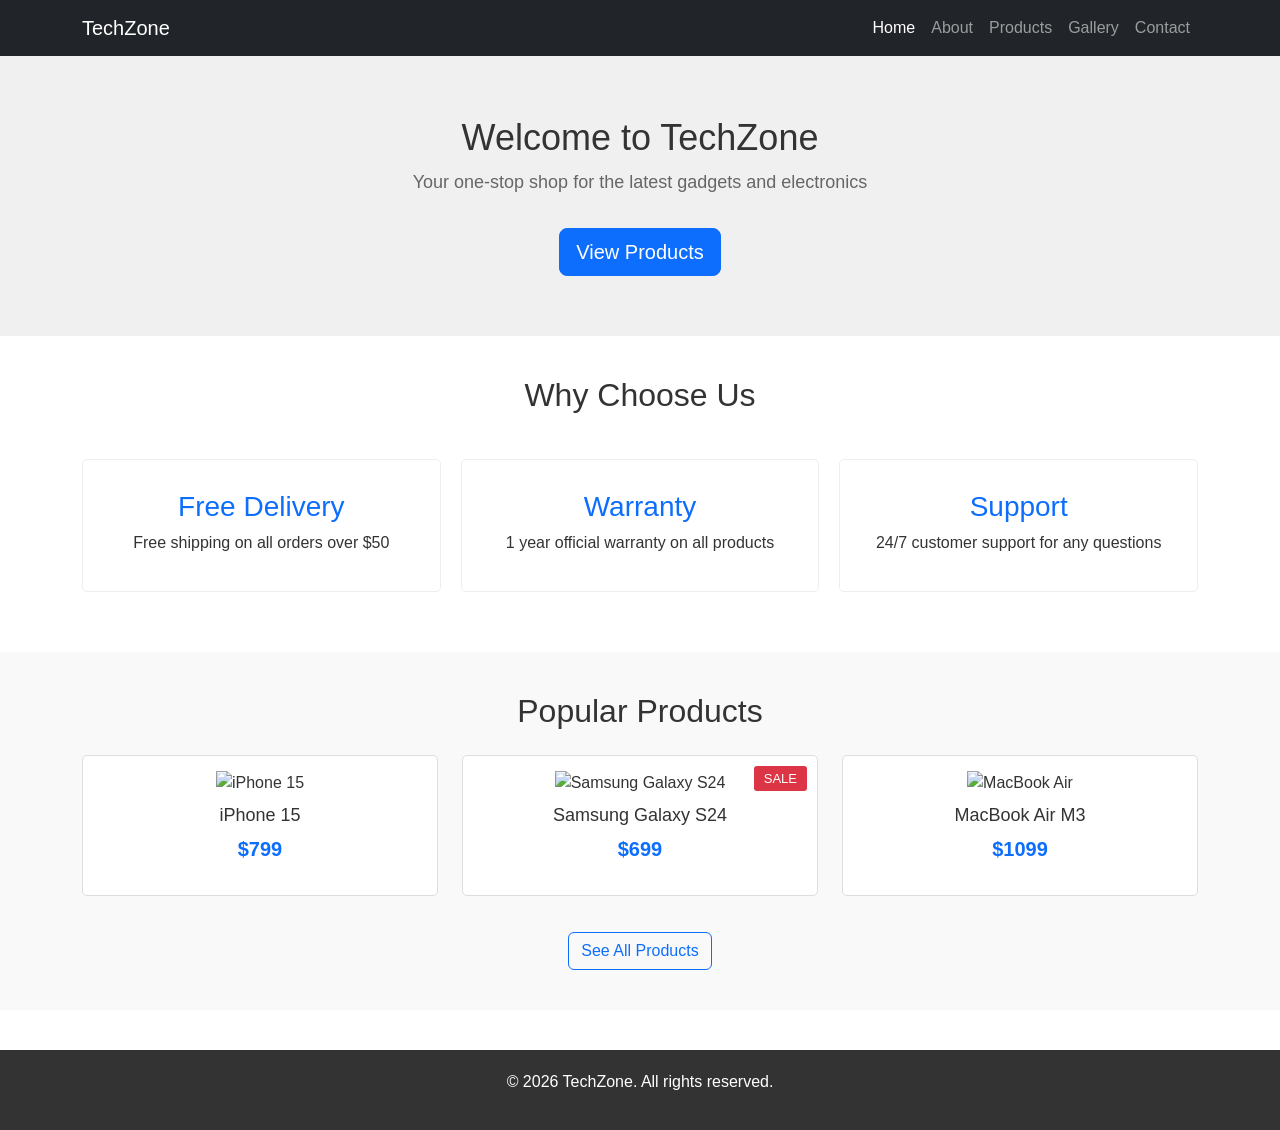
==== index.html @ 7c1d0980 "Initial commit" ====
<!DOCTYPE html>
<html lang="en">
<head>
    <meta charset="UTF-8">
    <meta name="viewport" content="width=device-width, initial-scale=1.0">
    <title>TechZone - Home</title>
    <!-- Bootstrap CSS -->
    <link href="https://cdn.jsdelivr.net/npm/bootstrap@5.3.0/dist/css/bootstrap.min.css" rel="stylesheet">
    <!-- Custom CSS -->
    <link rel="stylesheet" href="css/style.css">
</head>
<body>

    <!-- Navigation -->
    <nav class="navbar navbar-expand-lg navbar-dark bg-dark">
        <div class="container">
            <a class="navbar-brand" href="index.html">TechZone</a>
            <button class="navbar-toggler" type="button" data-bs-toggle="collapse" data-bs-target="#navbarNav">
                <span class="navbar-toggler-icon"></span>
            </button>
            <div class="collapse navbar-collapse" id="navbarNav">
                <ul class="navbar-nav ms-auto">
                    <li class="nav-item"><a class="nav-link active" href="index.html">Home</a></li>
                    <li class="nav-item"><a class="nav-link" href="about.html">About</a></li>
                    <li class="nav-item"><a class="nav-link" href="products.html">Products</a></li>
                    <li class="nav-item"><a class="nav-link" href="gallery.html">Gallery</a></li>
                    <li class="nav-item"><a class="nav-link" href="contact.html">Contact</a></li>
                </ul>
            </div>
        </div>
    </nav>

    <!-- Main Content -->
    <main>

        <!-- Hero Section -->
        <section class="hero">
            <div class="container">
                <h1>Welcome to <span>TechZone</span></h1>
                <p>Your one-stop shop for the latest gadgets and electronics</p>
                <a href="products.html" class="btn btn-primary btn-lg mt-3">View Products</a>
            </div>
        </section>

        <!-- Features Section (Flexbox) -->
        <section class="section">
            <div class="container">
                <h2 class="text-center mb-4">Why Choose Us</h2>
                <div class="features">
                    <div class="feature-box">
                        <h3>Free Delivery</h3>
                        <p>Free shipping on all orders over $50</p>
                    </div>
                    <div class="feature-box">
                        <h3>Warranty</h3>
                        <p>1 year official warranty on all products</p>
                    </div>
                    <div class="feature-box">
                        <h3>Support</h3>
                        <p>24/7 customer support for any questions</p>
                    </div>
                </div>
            </div>
        </section>

        <!-- Popular Products Preview -->
        <section class="section section-gray">
            <div class="container">
                <h2 class="text-center mb-4">Popular Products</h2>
                <div class="row">
                    <div class="col-md-4">
                        <div class="product-card">
                            <img src="https://images.unsplash.com/photo-1511707171634-5f897ff02aa9?w=500&q=80" alt="iPhone 15">
                            <h3>iPhone 15</h3>
                            <p class="price">$799</p>
                        </div>
                    </div>
                    <div class="col-md-4">
                        <div class="product-card">
                            <span class="sale-badge">SALE</span>
                            <img src="https://images.unsplash.com/photo-1610945265064-0e34e5519bbf?w=500&q=80" alt="Samsung Galaxy S24">
                            <h3>Samsung Galaxy S24</h3>
                            <p class="price">$699</p>
                        </div>
                    </div>
                    <div class="col-md-4">
                        <div class="product-card">
                            <img src="https://images.unsplash.com/photo-1517336714731-489689fd1ca8?w=500&q=80" alt="MacBook Air">
                            <h3>MacBook Air M3</h3>
                            <p class="price">$1099</p>
                        </div>
                    </div>
                </div>
                <div class="text-center mt-3">
                    <a href="products.html" class="btn btn-outline-primary">See All Products</a>
                </div>
            </div>
        </section>

    </main>

    <!-- Footer -->
    <footer>
        <div class="container">
            <p>&copy; 2026 TechZone. All rights reserved.</p>
        </div>
    </footer>

    <!-- Bootstrap JS -->
    <script src="https://cdn.jsdelivr.net/npm/bootstrap@5.3.0/dist/js/bootstrap.bundle.min.js"></script>
</body>
</html>
---- css/style.css ----
/* style.css - TechZone Store */

/* Основные стили */
body {
    font-family: Arial, sans-serif;
    color: #333;
    margin: 0;
}

img {
    max-width: 100%;
}

/* Hero секция */
.hero {
    background-color: #f0f0f0;
    padding: 60px 0;
    text-align: center;
}

.hero h1 {
    font-size: 36px;
    margin-bottom: 10px;
}

.hero p {
    font-size: 18px;
    color: #666;
}

/* Секции */
.section {
    padding: 40px 0;
}

.section-gray {
    background-color: #f9f9f9;
}

/* Flexbox - блоки преимуществ */
.features {
    display: flex;
    justify-content: space-around;
    flex-wrap: wrap;
    gap: 20px;
    padding: 20px 0;
}

.feature-box {
    text-align: center;
    flex: 1;
    min-width: 200px;
    padding: 20px;
    border: 1px solid #eee;
    border-radius: 5px;
}

.feature-box h3 {
    margin-top: 10px;
    color: #0d6efd;
}

/* Карточка товара с позиционированием */
.product-card {
    position: relative;
    border: 1px solid #ddd;
    border-radius: 5px;
    padding: 15px;
    text-align: center;
    margin-bottom: 20px;
    background: #fff;
}

.product-card img {
    height: 180px;
    object-fit: contain;
    margin-bottom: 10px;
}

.product-card h3 {
    font-size: 18px;
}

.product-card .price {
    font-size: 20px;
    font-weight: bold;
    color: #0d6efd;
}

/* Positioning - бейдж скидки */
.sale-badge {
    position: absolute;
    top: 10px;
    right: 10px;
    background-color: #dc3545;
    color: white;
    padding: 3px 10px;
    font-size: 13px;
    border-radius: 3px;
}

/* CSS Grid - галерея */
.gallery-grid {
    display: grid;
    grid-template-columns: repeat(3, 1fr);
    gap: 15px;
}

.gallery-grid img {
    width: 100%;
    height: 200px;
    object-fit: cover;
    border-radius: 5px;
}

/* Таблица */
#comparison-table {
    margin-top: 30px;
}

/* Форма */
#contact-form {
    max-width: 600px;
}

/* Footer */
footer {
    background-color: #333;
    color: white;
    text-align: center;
    padding: 20px 0;
    margin-top: 40px;
}

footer a {
    color: #aaa;
}

/* Media query - планшет */
@media (max-width: 768px) {
    .gallery-grid {
        grid-template-columns: repeat(2, 1fr);
    }

    .hero h1 {
        font-size: 28px;
    }

    .hero p {
        font-size: 16px;
    }
}

/* Media query - мобильный */
@media (max-width: 576px) {
    .gallery-grid {
        grid-template-columns: 1fr;
    }

    .features {
        flex-direction: column;
        align-items: center;
    }

    .feature-box {
        width: 100%;
    }
}
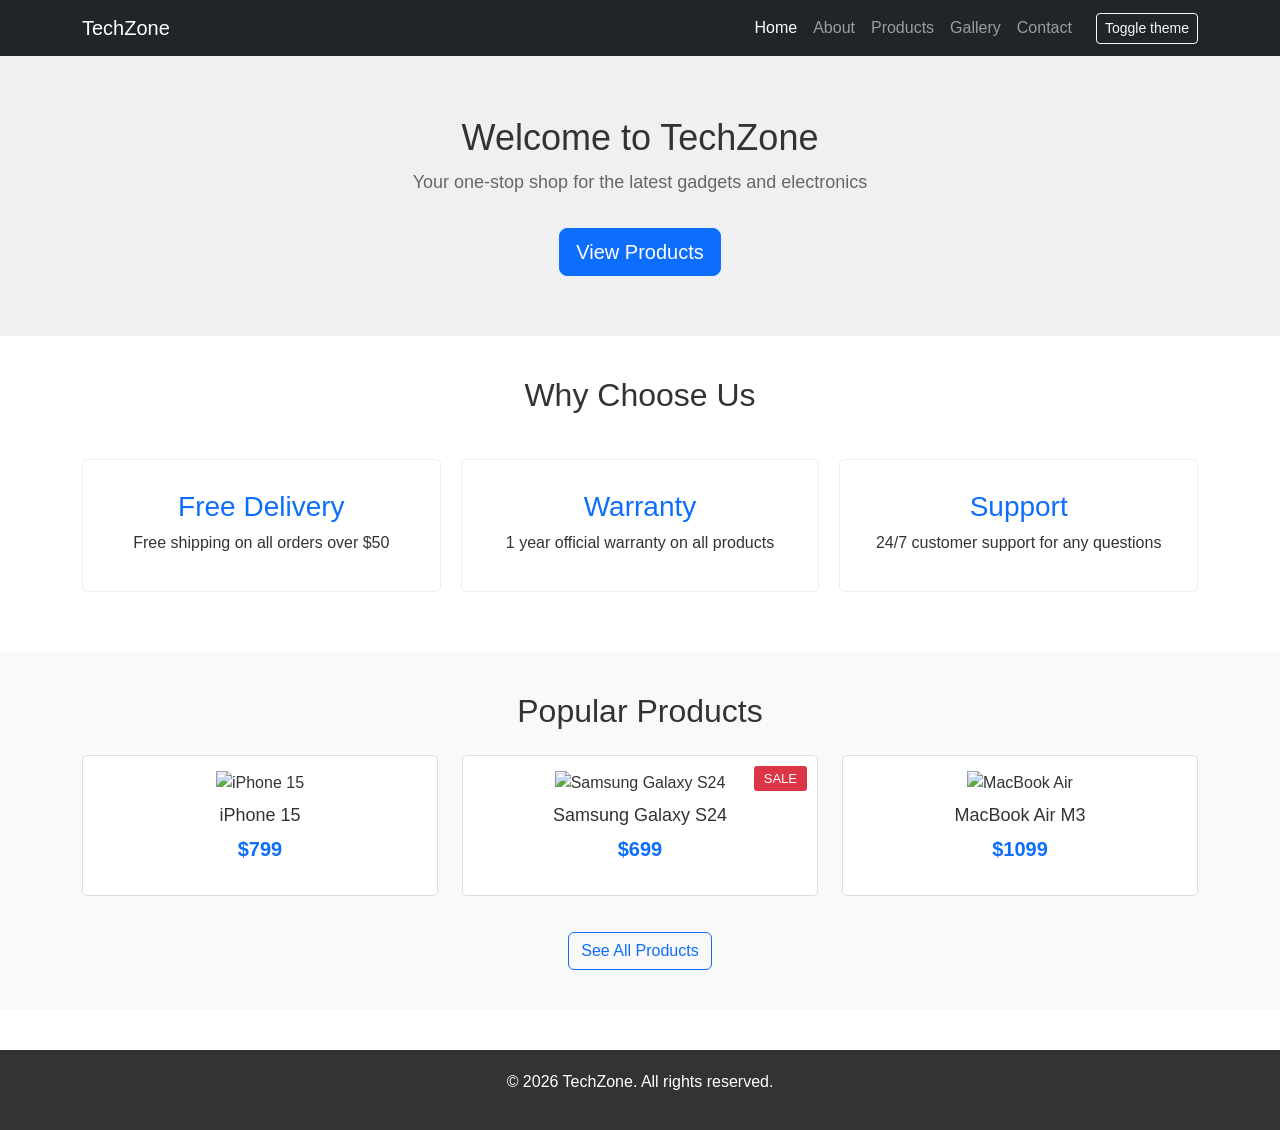
==== commit c2be1e80: "Endterm" ====
--- a/index.html
+++ b/index.html
@@ -108,5 +108,7 @@
 
     <!-- Bootstrap JS -->
     <script src="https://cdn.jsdelivr.net/npm/bootstrap@5.3.0/dist/js/bootstrap.bundle.min.js"></script>
+    <script src="https://code.jquery.com/jquery-3.7.1.min.js"></script>
+    <script src="js/app.js"></script>
 </body>
 </html>
--- a/css/style.css
+++ b/css/style.css
@@ -123,6 +123,33 @@
     max-width: 600px;
 }
 
+.field-error {
+    display: block;
+    min-height: 1.25rem;
+    color: #b02a37;
+}
+
+.product-category {
+    color: #6c757d;
+    font-size: .9rem;
+    margin-bottom: .25rem;
+}
+
+.cart-updated { animation: cart-pulse .35s ease-in-out; }
+@keyframes cart-pulse { 50% { transform: scale(1.04); } }
+
+.dark-theme { background: #171a1f; color: #f1f3f5; }
+.dark-theme .section-gray, .dark-theme .hero { background: #222831; }
+.dark-theme .product-card, .dark-theme .feature-box, .dark-theme .cart-panel,
+.dark-theme .list-group-item, .dark-theme .form-control, .dark-theme .form-select {
+    background-color: #292f38;
+    color: #f1f3f5;
+    border-color: #495057;
+}
+.dark-theme .form-control::placeholder { color: #adb5bd; }
+.dark-theme .hero p, .dark-theme .text-muted { color: #ced4da !important; }
+.dark-theme .table { color: #f1f3f5; }
+
 /* Footer */
 footer {
     background-color: #333;
